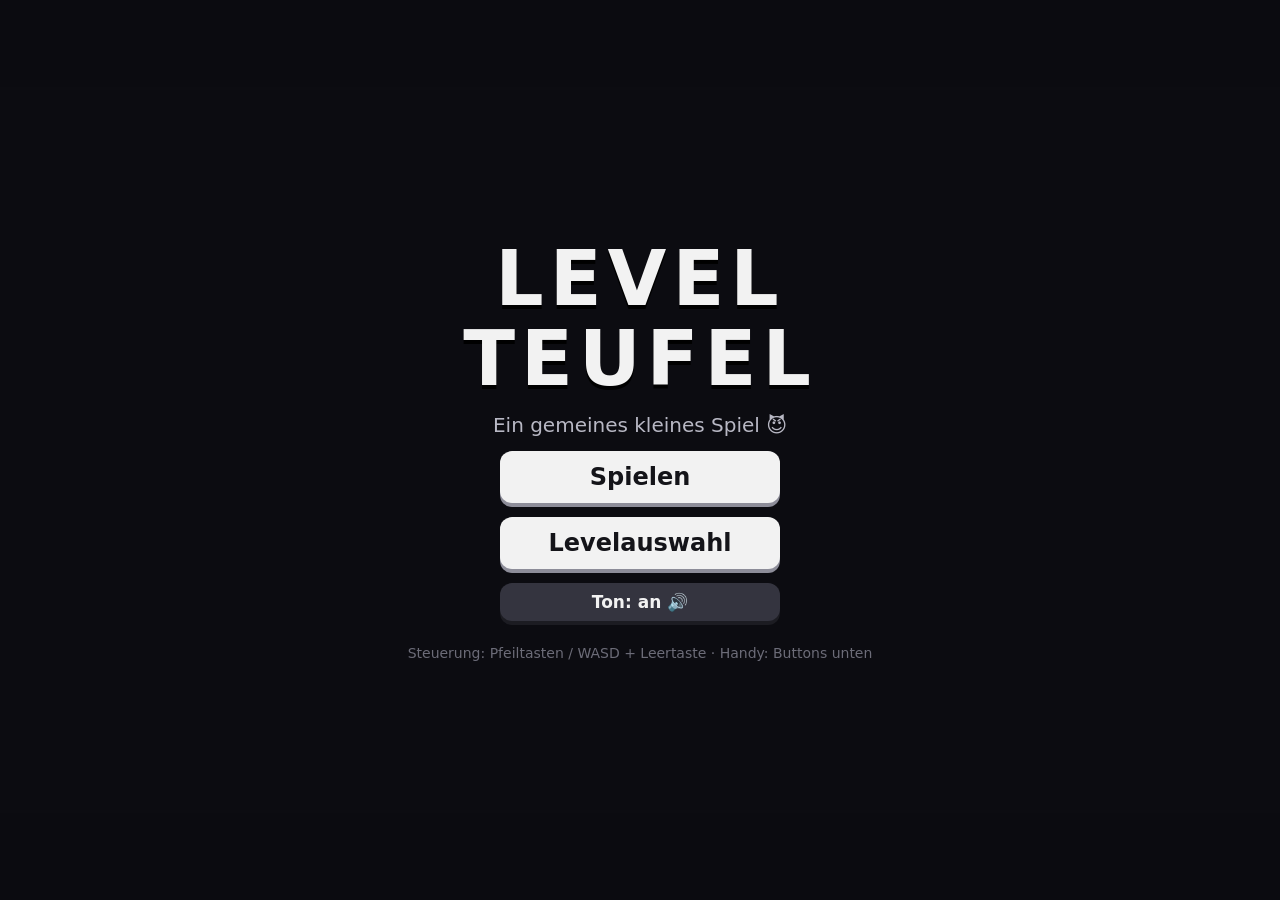
==== index.html @ 687b27c8 "feat: Level Teufel – Troll-Plattformer im Level-Devil-Stil (18 Level) Komplett neues HTML5-Handyspie" ====
<!DOCTYPE html>
<html lang="de">
<head>
  <meta charset="UTF-8">
  <meta name="viewport" content="width=device-width, initial-scale=1.0, maximum-scale=1.0, user-scalable=no, viewport-fit=cover">
  <meta name="theme-color" content="#141419">
  <meta name="mobile-web-app-capable" content="yes">
  <meta name="apple-mobile-web-app-capable" content="yes">
  <meta name="apple-mobile-web-app-status-bar-style" content="black-translucent">
  <title>Level Teufel</title>
  <link rel="stylesheet" href="style.css">
  <link rel="icon" href="data:image/svg+xml,<svg xmlns='http://www.w3.org/2000/svg' viewBox='0 0 100 100'><text y='.9em' font-size='90'>😈</text></svg>">
</head>
<body>
  <div id="game-wrap">
    <canvas id="game"></canvas>

    <!-- HUD während des Spiels -->
    <div id="hud" class="hidden">
      <span id="hud-name"></span>
      <span id="hud-deaths">💀 0</span>
      <span class="hud-buttons">
        <button id="btn-hud-restart" title="Neustart (R)">↻</button>
        <button id="btn-hud-back" title="Levelauswahl">☰</button>
      </span>
    </div>

    <!-- Titelbildschirm -->
    <div id="screen-title" class="screen">
      <h1>LEVEL<br>TEUFEL</h1>
      <p class="subtitle">Ein gemeines kleines Spiel&nbsp;😈</p>
      <button id="btn-start" class="menu-btn">Spielen</button>
      <button id="btn-select" class="menu-btn">Levelauswahl</button>
      <button id="btn-sound" class="menu-btn small">Ton: an 🔊</button>
      <p class="hint">Steuerung: Pfeiltasten / WASD + Leertaste · Handy: Buttons unten</p>
    </div>

    <!-- Levelauswahl -->
    <div id="screen-levels" class="screen">
      <h2>Levelauswahl</h2>
      <div id="level-grid"></div>
      <button id="btn-levels-back" class="menu-btn small">Zurück</button>
    </div>

    <!-- Sieg-Screen -->
    <div id="screen-win" class="screen">
      <h1>GESCHAFFT!&nbsp;🎉</h1>
      <p class="subtitle">Du hast alle 18 Level überlebt.</p>
      <p id="win-deaths" class="subtitle"></p>
      <button id="btn-win-title" class="menu-btn">Zurück zum Titel</button>
      <button id="btn-win-reset" class="menu-btn small">Fortschritt löschen</button>
    </div>

    <!-- Kurze Einblendung ("Geschafft!") -->
    <div id="toast" class="hidden"></div>

    <!-- Touch-Steuerung (nur auf Touch-Geräten sichtbar) -->
    <div id="touch-controls" class="hidden">
      <div class="tc-left">
        <div id="btn-left" class="touch-btn">◀</div>
        <div id="btn-right" class="touch-btn">▶</div>
      </div>
      <div class="tc-right">
        <div id="btn-jump" class="touch-btn">⬆</div>
      </div>
    </div>

    <!-- Hochformat-Hinweis -->
    <div id="rotate-overlay">
      <div>🔄</div>
      <p>Bitte dreh dein Handy quer!</p>
    </div>
  </div>

  <!-- Reihenfolge = Abhängigkeiten: bewusst einfache Skripte statt Module,
       damit das Spiel auch direkt von der Festplatte (file://) läuft. -->
  <script src="js/config.js"></script>
  <script src="js/storage.js"></script>
  <script src="js/audio.js"></script>
  <script src="js/input.js"></script>
  <script src="js/renderer.js"></script>
  <script src="js/traps.js"></script>
  <script src="js/player.js"></script>
  <script src="js/levels.js"></script>
  <script src="js/ui.js"></script>
  <script src="js/main.js"></script>
</body>
</html>
---- style.css ----
/* Level Teufel – Layout & Menüs */
* {
  margin: 0;
  padding: 0;
  box-sizing: border-box;
  -webkit-tap-highlight-color: transparent;
}

html, body {
  width: 100%;
  height: 100%;
  overflow: hidden;
  background: #0c0c10;
  font-family: 'Segoe UI', system-ui, -apple-system, sans-serif;
  color: #f2f2f2;
  user-select: none;
  -webkit-user-select: none;
  touch-action: manipulation;
}

#game-wrap {
  position: fixed;
  inset: 0;
  display: flex;
  align-items: center;
  justify-content: center;
}

/* Canvas: einheitlich skaliert mit Letterbox, Seitenverhältnis 960:544 */
#game {
  width: min(100vw, calc(100vh * 960 / 544));
  height: min(100vh, calc(100vw * 544 / 960));
  background: #141419;
  image-rendering: auto;
}

.hidden { display: none !important; }

/* ---------- Menü-Screens ---------- */
.screen {
  position: fixed;
  inset: 0;
  display: flex;
  flex-direction: column;
  align-items: center;
  justify-content: center;
  gap: 14px;
  background: rgba(12, 12, 16, 0.88);
  z-index: 20;
  padding: 20px;
  text-align: center;
}

.screen h1 {
  font-size: clamp(40px, 9vmin, 76px);
  letter-spacing: 6px;
  line-height: 1.05;
  text-shadow: 0 4px 0 #000;
}

.screen h2 {
  font-size: clamp(24px, 5vmin, 40px);
  letter-spacing: 3px;
}

.subtitle {
  color: #b8b8c4;
  font-size: clamp(14px, 2.6vmin, 20px);
}

.hint {
  color: #6c6c78;
  font-size: clamp(11px, 2vmin, 14px);
  margin-top: 10px;
  max-width: 80vw;
}

.menu-btn {
  font: inherit;
  font-size: clamp(17px, 3.2vmin, 24px);
  font-weight: 600;
  color: #141419;
  background: #f2f2f2;
  border: none;
  border-radius: 12px;
  padding: 12px 44px;
  cursor: pointer;
  min-width: min(280px, 70vw);
  box-shadow: 0 4px 0 #8d8d99;
}

.menu-btn:active {
  transform: translateY(3px);
  box-shadow: 0 1px 0 #8d8d99;
}

.menu-btn.small {
  font-size: clamp(13px, 2.4vmin, 17px);
  padding: 9px 26px;
  background: #34343f;
  color: #f2f2f2;
  box-shadow: 0 4px 0 #1c1c22;
}

/* ---------- Levelauswahl ---------- */
#level-grid {
  display: flex;
  flex-wrap: wrap;
  gap: 10px;
  justify-content: center;
  max-width: min(640px, 92vw);
  max-height: 60vh;
  overflow-y: auto;
  padding: 6px;
}

.chapter-header {
  flex-basis: 100%;
  color: #b8b8c4;
  font-size: clamp(12px, 2.4vmin, 16px);
  letter-spacing: 2px;
  margin-top: 6px;
}

.level-btn {
  font: inherit;
  width: clamp(54px, 9vmin, 72px);
  height: clamp(54px, 9vmin, 72px);
  border: none;
  border-radius: 12px;
  background: #f2f2f2;
  color: #141419;
  cursor: pointer;
  display: flex;
  flex-direction: column;
  align-items: center;
  justify-content: center;
  box-shadow: 0 3px 0 #8d8d99;
}

.level-btn:active { transform: translateY(2px); box-shadow: 0 1px 0 #8d8d99; }

.level-btn.locked {
  background: #2a2a33;
  color: #6c6c78;
  box-shadow: 0 3px 0 #1c1c22;
  cursor: default;
}

.lv-num { font-size: clamp(18px, 3.4vmin, 26px); font-weight: 700; }
.lv-deaths { font-size: clamp(9px, 1.8vmin, 12px); min-height: 1em; }

/* ---------- HUD ---------- */
#hud {
  position: fixed;
  top: env(safe-area-inset-top, 0);
  left: 0;
  right: 0;
  display: flex;
  align-items: center;
  gap: 16px;
  padding: 8px 14px;
  z-index: 10;
  font-size: clamp(13px, 2.6vmin, 18px);
  color: #b8b8c4;
  pointer-events: none;
}

#hud-name { font-weight: 600; color: #f2f2f2; }

.hud-buttons {
  margin-left: auto;
  display: flex;
  gap: 10px;
  pointer-events: auto;
}

.hud-buttons button {
  font: inherit;
  font-size: clamp(16px, 3vmin, 22px);
  width: clamp(38px, 7vmin, 48px);
  height: clamp(38px, 7vmin, 48px);
  border: none;
  border-radius: 10px;
  background: rgba(52, 52, 63, 0.85);
  color: #f2f2f2;
  cursor: pointer;
}

/* ---------- Kurze Einblendung ---------- */
#toast {
  position: fixed;
  top: 18%;
  left: 50%;
  transform: translateX(-50%);
  background: #f2f2f2;
  color: #141419;
  font-size: clamp(20px, 4.5vmin, 34px);
  font-weight: 700;
  padding: 12px 34px;
  border-radius: 14px;
  z-index: 30;
  animation: toast-pop 0.25s ease-out;
}

@keyframes toast-pop {
  from { transform: translateX(-50%) scale(0.6); opacity: 0; }
  to { transform: translateX(-50%) scale(1); opacity: 1; }
}

/* ---------- Touch-Steuerung ---------- */
#touch-controls {
  position: fixed;
  inset: 0;
  z-index: 15;
  pointer-events: none;
  display: none;
}

/* Nur auf Touch-Geräten anzeigen */
@media (pointer: coarse) {
  #touch-controls:not(.hidden) { display: block; }
}

.tc-left {
  position: absolute;
  left: max(12px, env(safe-area-inset-left));
  bottom: max(14px, env(safe-area-inset-bottom));
  display: flex;
  gap: 14px;
}

.tc-right {
  position: absolute;
  right: max(12px, env(safe-area-inset-right));
  bottom: max(14px, env(safe-area-inset-bottom));
}

.touch-btn {
  width: clamp(64px, 13vmin, 92px);
  height: clamp(64px, 13vmin, 92px);
  border-radius: 50%;
  background: rgba(242, 242, 242, 0.14);
  border: 2px solid rgba(242, 242, 242, 0.35);
  color: rgba(242, 242, 242, 0.8);
  font-size: clamp(24px, 5vmin, 36px);
  display: flex;
  align-items: center;
  justify-content: center;
  pointer-events: auto;
  touch-action: none;
}

.touch-btn.pressed {
  background: rgba(242, 242, 242, 0.32);
}

/* ---------- Hochformat-Hinweis ---------- */
#rotate-overlay {
  position: fixed;
  inset: 0;
  z-index: 40;
  background: #0c0c10;
  display: none;
  flex-direction: column;
  align-items: center;
  justify-content: center;
  gap: 14px;
  font-size: clamp(16px, 4vmin, 24px);
  text-align: center;
}

#rotate-overlay div { font-size: 64px; }

@media (orientation: portrait) {
  #rotate-overlay { display: flex; }
}
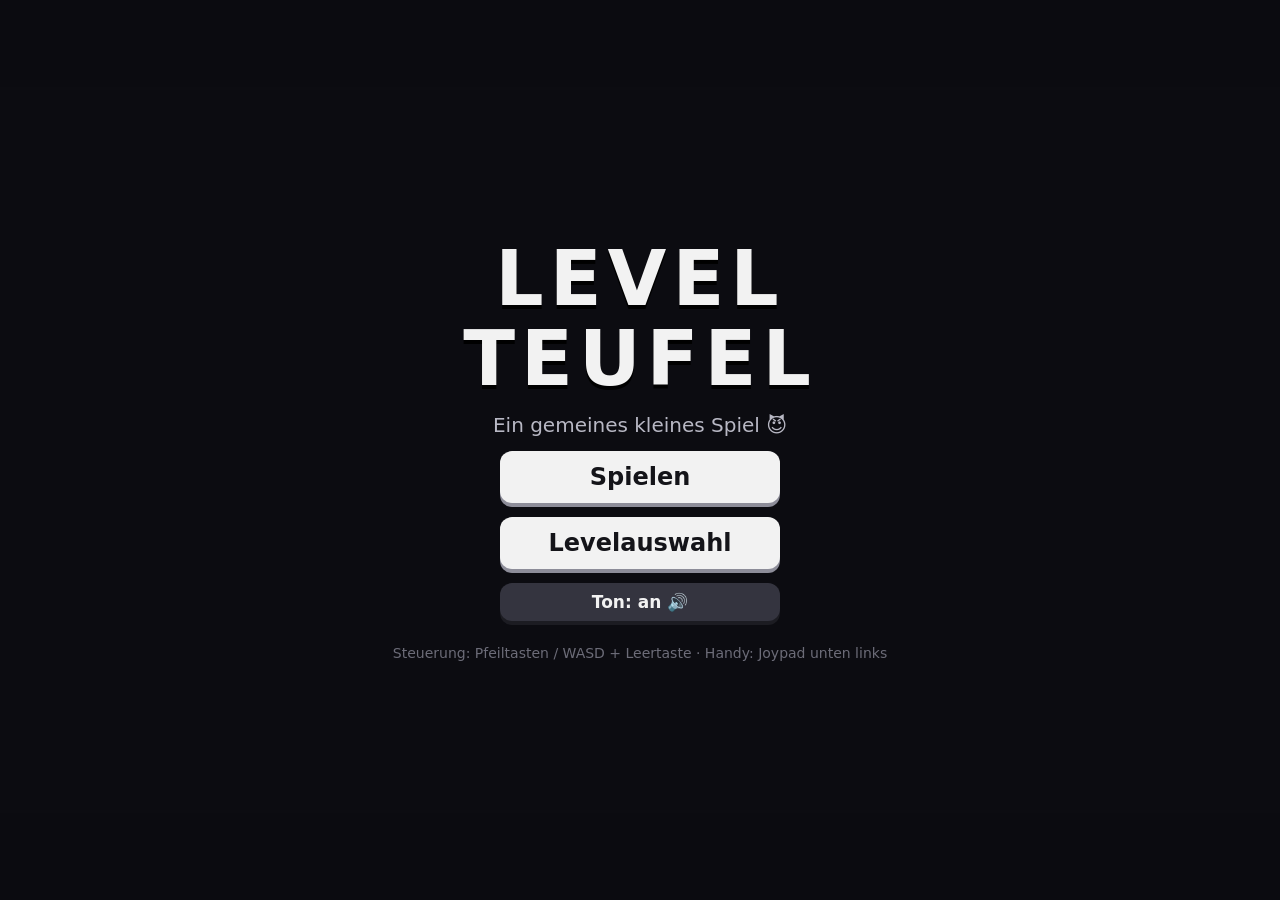
==== commit 0d8d61b6: "feat: Touch-Joypad statt getrennter Links/Rechts-Tasten Breiter Schieber unten links: Daumen landet " ====
--- a/index.html
+++ b/index.html
@@ -32,7 +32,7 @@
       <button id="btn-start" class="menu-btn">Spielen</button>
       <button id="btn-select" class="menu-btn">Levelauswahl</button>
       <button id="btn-sound" class="menu-btn small">Ton: an 🔊</button>
-      <p class="hint">Steuerung: Pfeiltasten / WASD + Leertaste · Handy: Buttons unten</p>
+      <p class="hint">Steuerung: Pfeiltasten / WASD + Leertaste · Handy: Joypad unten links</p>
     </div>
 
     <!-- Levelauswahl -->
@@ -45,8 +45,9 @@
     <!-- Sieg-Screen -->
     <div id="screen-win" class="screen">
       <h1>GESCHAFFT!&nbsp;🎉</h1>
-      <p class="subtitle">Du hast alle 18 Level überlebt.</p>
+      <p class="subtitle">Du hast alle 24 Level überlebt.</p>
       <p id="win-deaths" class="subtitle"></p>
+      <p id="win-rank" class="subtitle"></p>
       <button id="btn-win-title" class="menu-btn">Zurück zum Titel</button>
       <button id="btn-win-reset" class="menu-btn small">Fortschritt löschen</button>
     </div>
@@ -57,8 +58,9 @@
     <!-- Touch-Steuerung (nur auf Touch-Geräten sichtbar) -->
     <div id="touch-controls" class="hidden">
       <div class="tc-left">
-        <div id="btn-left" class="touch-btn">◀</div>
-        <div id="btn-right" class="touch-btn">▶</div>
+        <div id="joypad">
+          <div id="joypad-knob"></div>
+        </div>
       </div>
       <div class="tc-right">
         <div id="btn-jump" class="touch-btn">⬆</div>
--- a/style.css
+++ b/style.css
@@ -255,6 +255,53 @@
   background: rgba(242, 242, 242, 0.32);
 }
 
+/* Joypad: breiter Schieber für links/rechts – Daumen drauf und ziehen.
+   Deutlich leichter zu treffen als zwei getrennte Tasten. */
+#joypad {
+  position: relative;
+  width: clamp(160px, 36vmin, 240px);
+  height: clamp(64px, 13vmin, 92px);
+  border-radius: 999px;
+  background: rgba(242, 242, 242, 0.1);
+  border: 2px solid rgba(242, 242, 242, 0.3);
+  display: flex;
+  align-items: center;
+  justify-content: center;
+  pointer-events: auto;
+  touch-action: none;
+}
+
+#joypad::before,
+#joypad::after {
+  position: absolute;
+  top: 50%;
+  transform: translateY(-50%);
+  font-size: clamp(16px, 3.5vmin, 24px);
+  color: rgba(242, 242, 242, 0.35);
+  pointer-events: none;
+}
+
+#joypad::before { content: '◀'; left: clamp(10px, 2.5vmin, 16px); }
+#joypad::after { content: '▶'; right: clamp(10px, 2.5vmin, 16px); }
+
+#joypad.pressed {
+  background: rgba(242, 242, 242, 0.16);
+}
+
+#joypad-knob {
+  width: clamp(50px, 10.5vmin, 74px);
+  height: clamp(50px, 10.5vmin, 74px);
+  border-radius: 50%;
+  background: rgba(242, 242, 242, 0.28);
+  border: 2px solid rgba(242, 242, 242, 0.5);
+  pointer-events: none;
+}
+
+/* Ohne Finger schnappt der Knubbel zur Mitte zurück */
+#joypad:not(.pressed) #joypad-knob {
+  transition: transform 0.12s ease-out;
+}
+
 /* ---------- Hochformat-Hinweis ---------- */
 #rotate-overlay {
   position: fixed;
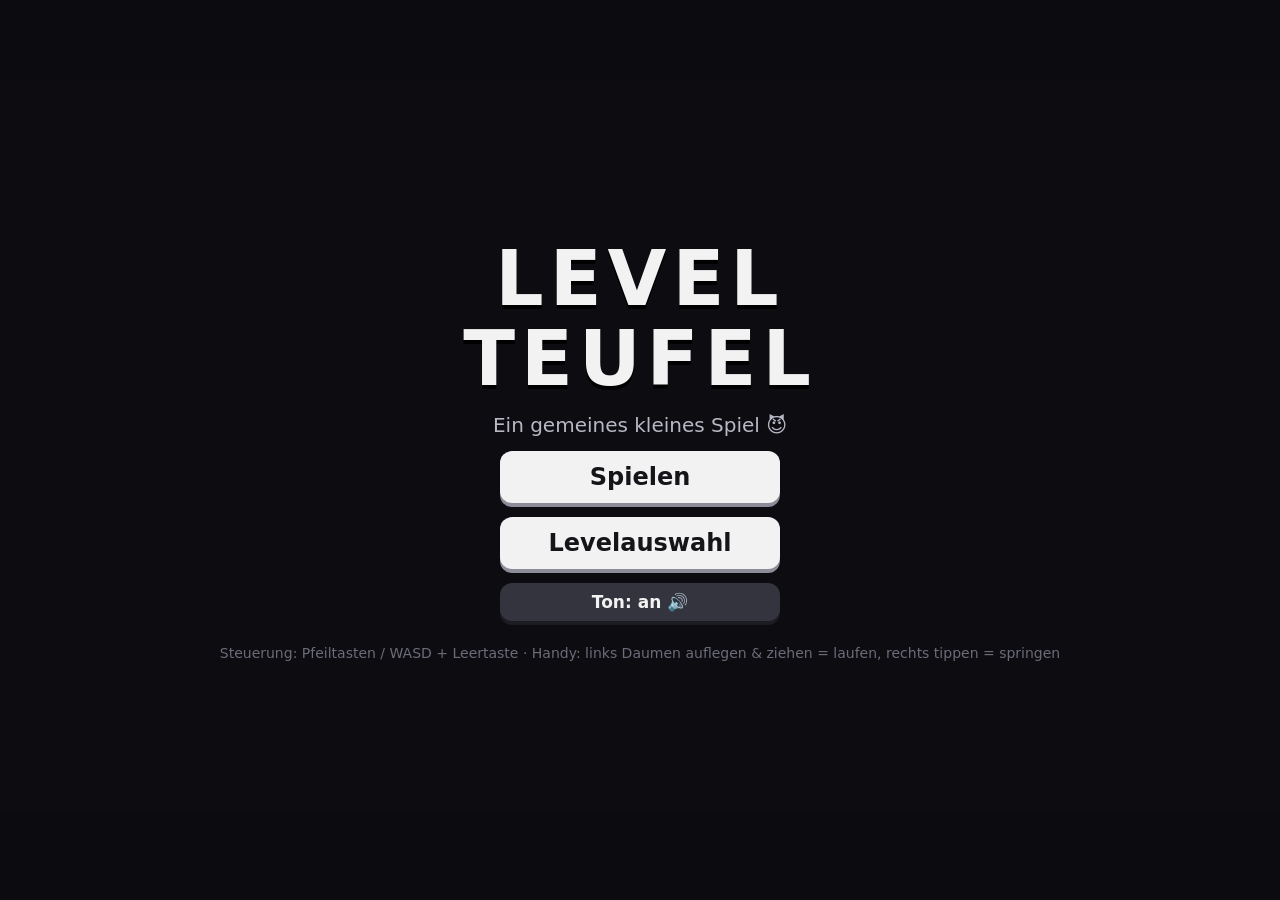
==== commit f7ef338e: "feat: Floating-Touch-Steuerung – Spielfeld wieder Vollbild Statt fester Buttons/Leiste: Die linke Bi" ====
--- a/index.html
+++ b/index.html
@@ -32,7 +32,7 @@
       <button id="btn-start" class="menu-btn">Spielen</button>
       <button id="btn-select" class="menu-btn">Levelauswahl</button>
       <button id="btn-sound" class="menu-btn small">Ton: an 🔊</button>
-      <p class="hint">Steuerung: Pfeiltasten / WASD + Leertaste · Handy: Joypad unten links</p>
+      <p class="hint">Steuerung: Pfeiltasten / WASD + Leertaste · Handy: links Daumen auflegen &amp; ziehen = laufen, rechts tippen = springen</p>
     </div>
 
     <!-- Levelauswahl -->
@@ -55,16 +55,16 @@
     <!-- Kurze Einblendung ("Geschafft!") -->
     <div id="toast" class="hidden"></div>
 
-    <!-- Touch-Steuerung (nur auf Touch-Geräten sichtbar) -->
+    <!-- Touch-Steuerung (nur auf Touch-Geräten sichtbar):
+         linke Bildschirmhälfte = Floating-Joypad (laufen),
+         rechte Hälfte = tippen/halten zum Springen. -->
     <div id="touch-controls" class="hidden">
-      <div class="tc-left">
-        <div id="joypad">
-          <div id="joypad-knob"></div>
-        </div>
+      <div id="tz-left"></div>
+      <div id="tz-right"></div>
+      <div id="joypad" class="off">
+        <div id="joypad-knob"></div>
       </div>
-      <div class="tc-right">
-        <div id="btn-jump" class="touch-btn">⬆</div>
-      </div>
+      <div id="jump-ring" class="off">⬆</div>
     </div>
 
     <!-- Hochformat-Hinweis -->
--- a/style.css
+++ b/style.css
@@ -160,10 +160,10 @@
   align-items: center;
   gap: 16px;
   padding: 8px 14px;
-  z-index: 10;
+  z-index: 16;
+  pointer-events: none;
   font-size: clamp(13px, 2.6vmin, 18px);
   color: #b8b8c4;
-  pointer-events: none;
 }
 
 #hud-name { font-weight: 600; color: #f2f2f2; }
@@ -209,6 +209,10 @@
 }
 
 /* ---------- Touch-Steuerung ---------- */
+/* Floating-Konzept: linke Bildschirmhälfte = Joypad erscheint unter dem
+   Daumen (ziehen = laufen), rechte Hälfte = tippen/halten = springen.
+   So entscheidet der Spieler selbst, wo seine Finger liegen – und das
+   Spielfeld bleibt Vollbild. */
 #touch-controls {
   position: fixed;
   inset: 0;
@@ -222,85 +226,95 @@
   #touch-controls:not(.hidden) { display: block; }
 }
 
-.tc-left {
-  position: absolute;
-  left: max(12px, env(safe-area-inset-left));
-  bottom: max(14px, env(safe-area-inset-bottom));
-  display: flex;
-  gap: 14px;
-}
-
-.tc-right {
-  position: absolute;
-  right: max(12px, env(safe-area-inset-right));
-  bottom: max(14px, env(safe-area-inset-bottom));
-}
-
-.touch-btn {
-  width: clamp(64px, 13vmin, 92px);
-  height: clamp(64px, 13vmin, 92px);
-  border-radius: 50%;
-  background: rgba(242, 242, 242, 0.14);
-  border: 2px solid rgba(242, 242, 242, 0.35);
-  color: rgba(242, 242, 242, 0.8);
-  font-size: clamp(24px, 5vmin, 36px);
-  display: flex;
-  align-items: center;
-  justify-content: center;
+#hud button { pointer-events: auto; }
+
+#tz-left,
+#tz-right {
+  position: absolute;
+  top: 0;
+  bottom: 0;
+  width: 50%;
   pointer-events: auto;
   touch-action: none;
 }
 
-.touch-btn.pressed {
-  background: rgba(242, 242, 242, 0.32);
-}
-
-/* Joypad: breiter Schieber für links/rechts – Daumen drauf und ziehen.
-   Deutlich leichter zu treffen als zwei getrennte Tasten. */
+#tz-left { left: 0; }
+#tz-right { right: 0; }
+
+/* Dezente Eck-Hinweise, damit man die Zonen findet */
+#tz-left::after,
+#tz-right::after {
+  position: absolute;
+  bottom: max(16px, env(safe-area-inset-bottom));
+  font-size: clamp(18px, 4vmin, 26px);
+  color: rgba(242, 242, 242, 0.18);
+  pointer-events: none;
+}
+
+#tz-left::after { content: '◀ ▶'; left: max(18px, env(safe-area-inset-left)); }
+#tz-right::after { content: '⬆'; right: max(18px, env(safe-area-inset-right)); }
+
+/* Joypad erscheint an der Fingerposition */
 #joypad {
-  position: relative;
-  width: clamp(160px, 36vmin, 240px);
-  height: clamp(64px, 13vmin, 92px);
+  position: absolute;
+  width: clamp(140px, 30vmin, 200px);
+  height: clamp(56px, 12vmin, 84px);
+  transform: translate(-50%, -50%);
   border-radius: 999px;
   background: rgba(242, 242, 242, 0.1);
   border: 2px solid rgba(242, 242, 242, 0.3);
   display: flex;
   align-items: center;
   justify-content: center;
-  pointer-events: auto;
-  touch-action: none;
-}
+  pointer-events: none;
+  opacity: 1;
+  transition: opacity 0.15s ease-out;
+}
+
+#joypad.off { opacity: 0; }
 
 #joypad::before,
 #joypad::after {
   position: absolute;
   top: 50%;
   transform: translateY(-50%);
-  font-size: clamp(16px, 3.5vmin, 24px);
+  font-size: clamp(14px, 3vmin, 20px);
   color: rgba(242, 242, 242, 0.35);
   pointer-events: none;
 }
 
-#joypad::before { content: '◀'; left: clamp(10px, 2.5vmin, 16px); }
-#joypad::after { content: '▶'; right: clamp(10px, 2.5vmin, 16px); }
-
-#joypad.pressed {
-  background: rgba(242, 242, 242, 0.16);
-}
+#joypad::before { content: '◀'; left: clamp(9px, 2vmin, 14px); }
+#joypad::after { content: '▶'; right: clamp(9px, 2vmin, 14px); }
 
 #joypad-knob {
-  width: clamp(50px, 10.5vmin, 74px);
-  height: clamp(50px, 10.5vmin, 74px);
+  width: clamp(44px, 9.5vmin, 64px);
+  height: clamp(44px, 9.5vmin, 64px);
   border-radius: 50%;
-  background: rgba(242, 242, 242, 0.28);
+  background: rgba(242, 242, 242, 0.3);
+  border: 2px solid rgba(242, 242, 242, 0.55);
+  pointer-events: none;
+}
+
+/* Sprung-Feedback an der Tipp-Position */
+#jump-ring {
+  position: absolute;
+  width: clamp(56px, 12vmin, 84px);
+  height: clamp(56px, 12vmin, 84px);
+  transform: translate(-50%, -50%);
+  border-radius: 50%;
+  background: rgba(242, 242, 242, 0.2);
   border: 2px solid rgba(242, 242, 242, 0.5);
-  pointer-events: none;
-}
-
-/* Ohne Finger schnappt der Knubbel zur Mitte zurück */
-#joypad:not(.pressed) #joypad-knob {
-  transition: transform 0.12s ease-out;
-}
+  color: rgba(242, 242, 242, 0.85);
+  font-size: clamp(22px, 4.5vmin, 32px);
+  display: flex;
+  align-items: center;
+  justify-content: center;
+  pointer-events: none;
+  opacity: 1;
+  transition: opacity 0.15s ease-out;
+}
+
+#jump-ring.off { opacity: 0; }
 
 /* ---------- Hochformat-Hinweis ---------- */
 #rotate-overlay {
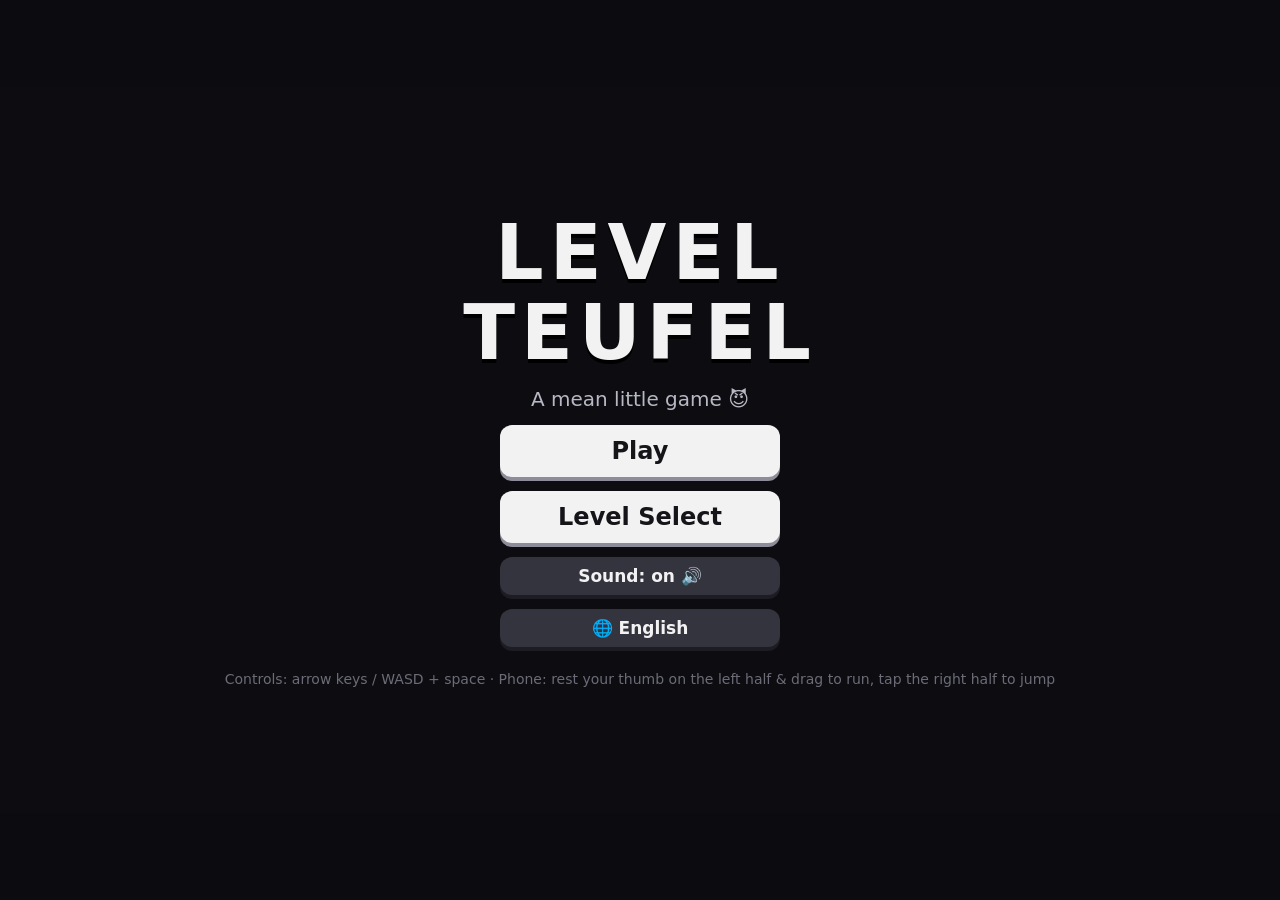
==== commit d48f2341: "feat: Zweisprachigkeit Deutsch/Englisch (js/i18n.js) + Play-Store-Plan Alle sichtbaren Texte (Menüs," ====
--- a/index.html
+++ b/index.html
@@ -7,9 +7,20 @@
   <meta name="mobile-web-app-capable" content="yes">
   <meta name="apple-mobile-web-app-capable" content="yes">
   <meta name="apple-mobile-web-app-status-bar-style" content="black-translucent">
-  <title>Level Teufel</title>
+  <title>Level Teufel – das gemeine Jump'n'Run</title>
+  <meta name="description" content="24 Level voller versteckter Fallen: Böden verschwinden, Türen fliehen, links ist plötzlich rechts. Dieses Spiel will, dass du verzweifelst. Kostenlos im Browser spielen.">
   <link rel="stylesheet" href="style.css">
   <link rel="icon" href="data:image/svg+xml,<svg xmlns='http://www.w3.org/2000/svg' viewBox='0 0 100 100'><text y='.9em' font-size='90'>😈</text></svg>">
+  <link rel="apple-touch-icon" href="icons/icon-192.png">
+  <link rel="manifest" href="manifest.webmanifest">
+
+  <!-- Link-Vorschau (WhatsApp, Discord, X, …) -->
+  <meta property="og:type" content="website">
+  <meta property="og:title" content="Level Teufel 😈">
+  <meta property="og:description" content="Das gemeine Jump'n'Run: 24 Level voller versteckter Fallen. Wie oft stirbst du?">
+  <meta property="og:url" content="https://datpixxel.github.io/level-teufel/">
+  <meta property="og:image" content="https://datpixxel.github.io/level-teufel/icons/icon-512.png">
+  <meta name="twitter:card" content="summary">
 </head>
 <body>
   <div id="game-wrap">
@@ -25,27 +36,28 @@
       </span>
     </div>
 
-    <!-- Titelbildschirm -->
+    <!-- Titelbildschirm (Texte setzt js/i18n.js in der gewählten Sprache) -->
     <div id="screen-title" class="screen">
       <h1>LEVEL<br>TEUFEL</h1>
-      <p class="subtitle">Ein gemeines kleines Spiel&nbsp;😈</p>
+      <p id="title-sub" class="subtitle">Ein gemeines kleines Spiel&nbsp;😈</p>
       <button id="btn-start" class="menu-btn">Spielen</button>
       <button id="btn-select" class="menu-btn">Levelauswahl</button>
       <button id="btn-sound" class="menu-btn small">Ton: an 🔊</button>
-      <p class="hint">Steuerung: Pfeiltasten / WASD + Leertaste · Handy: links Daumen auflegen &amp; ziehen = laufen, rechts tippen = springen</p>
+      <button id="btn-lang" class="menu-btn small">🌐 Deutsch</button>
+      <p id="title-hint" class="hint">Steuerung: Pfeiltasten / WASD + Leertaste · Handy: links Daumen auflegen &amp; ziehen = laufen, rechts tippen = springen</p>
     </div>
 
     <!-- Levelauswahl -->
     <div id="screen-levels" class="screen">
-      <h2>Levelauswahl</h2>
+      <h2 id="levels-title">Levelauswahl</h2>
       <div id="level-grid"></div>
       <button id="btn-levels-back" class="menu-btn small">Zurück</button>
     </div>
 
     <!-- Sieg-Screen -->
     <div id="screen-win" class="screen">
-      <h1>GESCHAFFT!&nbsp;🎉</h1>
-      <p class="subtitle">Du hast alle 24 Level überlebt.</p>
+      <h1 id="win-title">GESCHAFFT!&nbsp;🎉</h1>
+      <p id="win-sub" class="subtitle">Du hast alle 24 Level überlebt.</p>
       <p id="win-deaths" class="subtitle"></p>
       <p id="win-rank" class="subtitle"></p>
       <button id="btn-win-title" class="menu-btn">Zurück zum Titel</button>
@@ -70,7 +82,7 @@
     <!-- Hochformat-Hinweis -->
     <div id="rotate-overlay">
       <div>🔄</div>
-      <p>Bitte dreh dein Handy quer!</p>
+      <p id="rotate-text">Bitte dreh dein Handy quer!</p>
     </div>
   </div>
 
@@ -78,6 +90,7 @@
        damit das Spiel auch direkt von der Festplatte (file://) läuft. -->
   <script src="js/config.js"></script>
   <script src="js/storage.js"></script>
+  <script src="js/i18n.js"></script>
   <script src="js/audio.js"></script>
   <script src="js/input.js"></script>
   <script src="js/renderer.js"></script>
@@ -86,5 +99,14 @@
   <script src="js/levels.js"></script>
   <script src="js/ui.js"></script>
   <script src="js/main.js"></script>
+  <script>
+    // Offline-Fähigkeit + "Zum Startbildschirm hinzufügen" (nur über http/https,
+    // beim Direktstart per file:// läuft das Spiel wie bisher ohne Service Worker)
+    if ('serviceWorker' in navigator && location.protocol.indexOf('http') === 0) {
+      window.addEventListener('load', function () {
+        navigator.serviceWorker.register('sw.js').catch(function () { /* egal */ });
+      });
+    }
+  </script>
 </body>
 </html>
